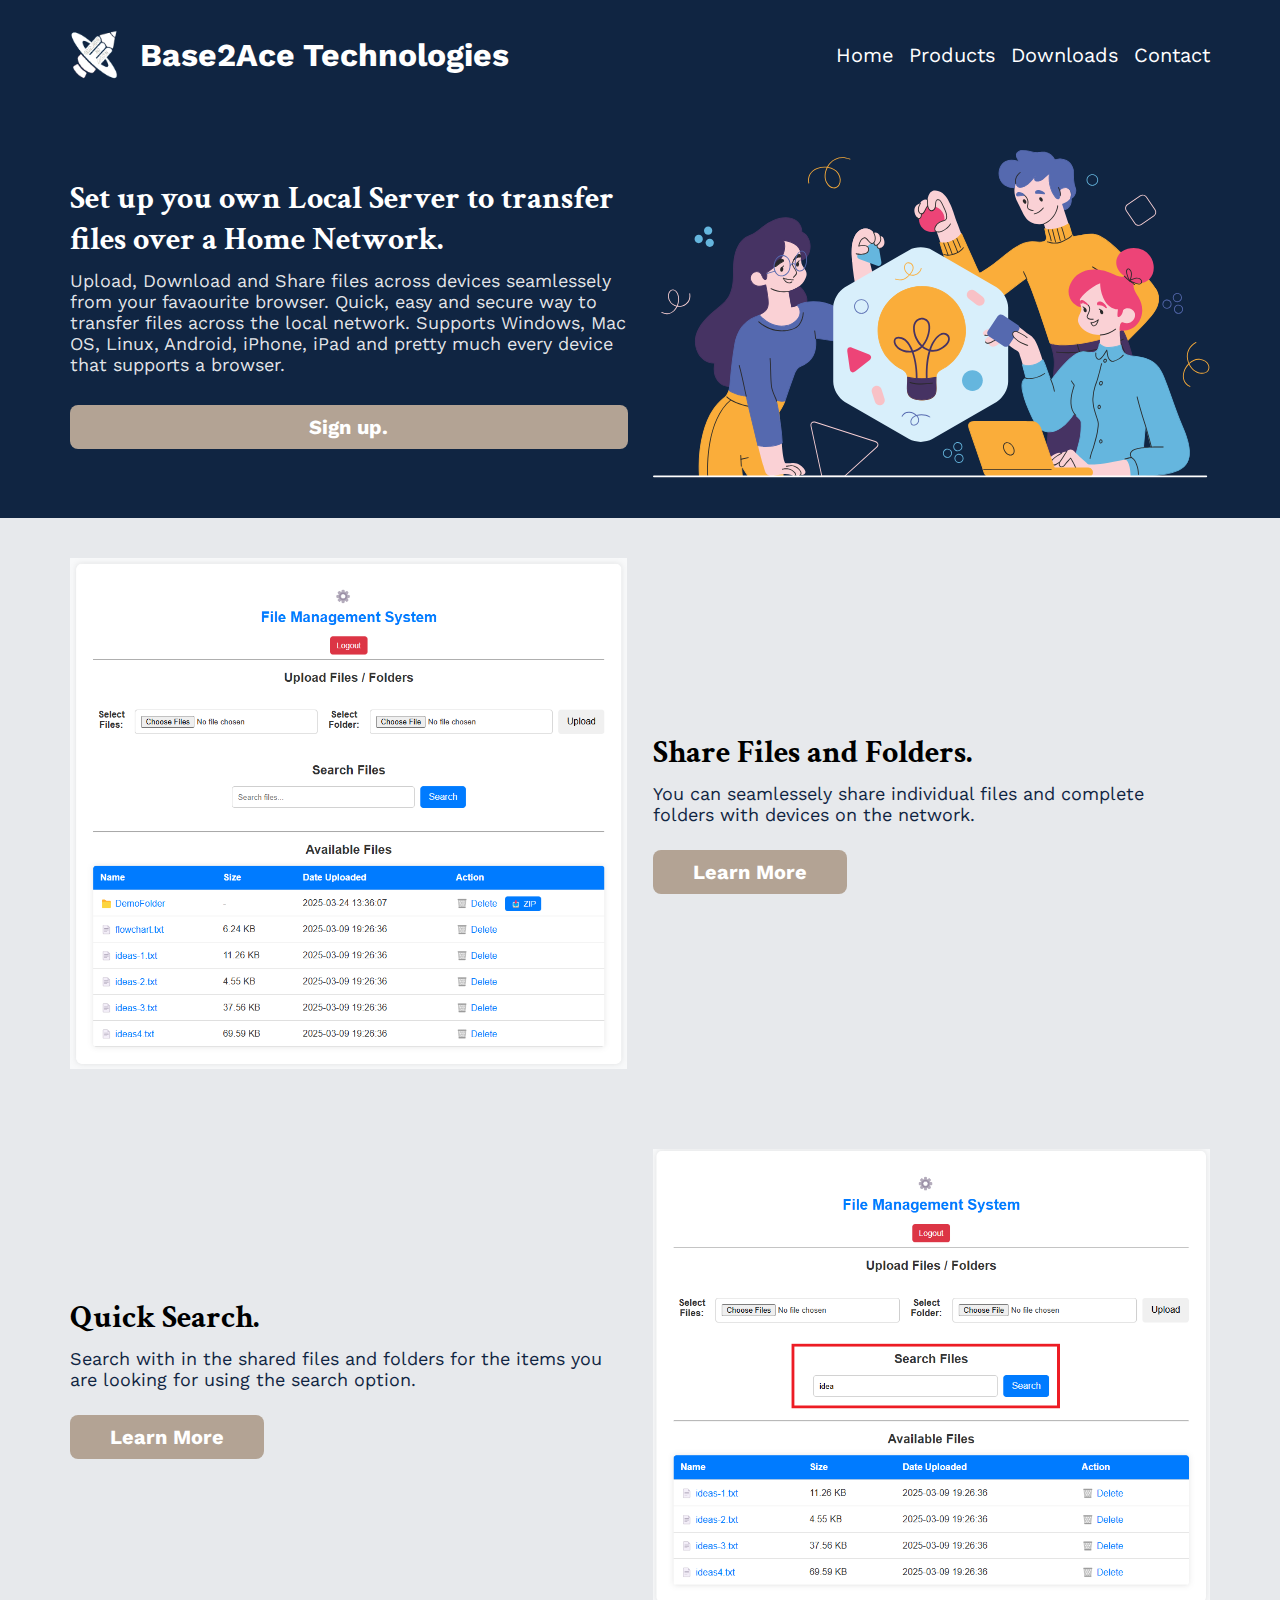
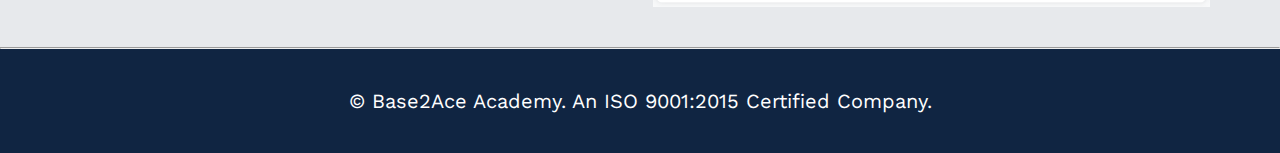
==== index.html @ 16749516 "initial" ====
<!DOCTYPE html>
<html lang="en">

<head>
  <meta charset="UTF-8">
  <meta http-equiv="X-UA-Compatible" content="IE=edge">
  <meta name="viewport" content="width=device-width, initial-scale=1.0">
  <link rel="icon" href="src/images/Logo/b2a_logo.png">
  <title> Base2Ace Homeserver</title>
  <link rel="stylesheet" href="src/styles/designSystem.css">
  <link rel="stylesheet" href="src/styles/index.css">
</head>

<body class="body__index">
  <nav class="hero">
    <div class="navbar container">
      <div class="navbar__logo">
        <img src="src/images/Logo/b2a_logo_white.png" width="50" height="50" alt="" class="navbar__logo--image"></img>
        <div class="navbar__logo--text">Base2Ace Technologies</div>
      </div>
      <div class="navbar__menu hidden">
        <a href="index.html" class="navbar__menu--1">Home</a>
        <a href="index.html"  target="_blank" class="navbar__menu--2">Products</a>
        <a href="./programs/Downloads.html"  target="_blank" class="navbar__menu--3">Downloads</a>
        <a href="index.html" target="_blank" class="navbar__menu--4">Contact</a>
      </div>
      <div class="navbar__icon">
        <i class="bi bi-list"></i>
        <i class="bi bi-x-lg hide"></i>
      </div>
    </div>

    <header class="header grid container">
	
	  <script>
        function openSyllabusPage_disable() {
            <!-- window.open("https://cisce.org/regulations-and-syllabuses-2025/", "_blank"); -->
            window.open("https://cisce.org/wp-content/uploads/2024/01/21.-ICSE-Computer-Applications_25.pdf", "_blank");
        }
		function open_b2a_dot_comPage() {
            window.open("https://base2ace.com", "_blank");
        }
        function course_explore_disable() {
			window.open("courses.html", "_blank");
            <!-- window.location.href = 'course_explore.html';  -->
        }
        function Register() {
			window.open("https://docs.google.com/forms/d/e/1FAIpQLScNHsZOApgSz2MQ1JQEpjORMC9wlRosrxJRGcqW9smfDr6BSg/viewform", "_blank");
        }		
		function openAllProgramsPage_disable(_disable) {
			window.open("./programs/AllPrograms.html", "_blank");
		}
		function openQuestionPapersPage_disable() {
			window.open("./question_papers.html", "_blank");
		}
		function openMockPapersPage_disable() {
			window.open("./programs/questi_disableon_papers.html", "_blank");
		}
		
		</script>
		
	
      <div class="header__left flex">
        <div class="header__left--title common-title text-white">Set up you own Local Server to transfer files over a Home Network.</div>
        <div class="header__left--text">Upload, Download and Share files across devices seamlessely from your favaourite browser. Quick, easy and secure way to transfer files across the local network. Supports Windows, Mac OS, Linux, Android, iPhone, iPad and pretty much every device that supports a browser.</div>
        <button class="header__left--btn white-btn"  onclick="Register()">Sign up.</button>
      </div>
      <img src="src/images/Home/image-1.svg" alt="" class="header__right responsive-image">
    </header>
  </nav>
  
    
  <section class="sectionTwo container grid">
    <img src="src/images/Home/image-2.png" alt="" class="sectionTwo responsive-image">
    <div class="sectionTwo__right flex">
      <div class="sectionTwo__right--title common-title">Share Files and Folders.</div>
      <div class="sectionTwo__right--text ">You can seamlessely share individual files and complete folders with devices on the network.</div>
      <button class="sectionTwo__right--btn dark-btn" onclick="course_explore()">Learn More</button>
    </div>
  </section>
  
  
  <section class="sectionThree container grid">
    <div class="sectionThree__left flex">
      <div class="sectionThree__left--title common-title">Quick Search.</div>
      <div class="sectionThree__left--text ">Search with in the shared files and folders for the items you are looking for using the search option.</div>
      <button class="sectionThree__left--btn dark-btn" onclick="openAllProgramsPage()">Learn More</button>
    </div>
    <img src="src/images/Home/image-3.png" alt="" class="sectionthree__right responsive-image">
  </section>
  
  <hr>
  
 
  <footer class="footerWrapper">
    <div class="footerLinks container">
      <div class="footerLinks__copyright text-white text-center">© Base2Ace Academy. An ISO 9001:2015 Certified Company.</div>
    </div>
  </footer>
</body>
<script src="src/main.js"></script>

</html>
---- src/styles/designSystem.css ----
@import url("https://fonts.googleapis.com/css2?family=Crimson+Text:wght@400;600;700&family=Work+Sans:wght@100;200;400;500;600;700;800;900&display=swap");
@import url("https://cdn.jsdelivr.net/npm/bootstrap-icons@1.10.3/font/bootstrap-icons.css");


:root {
  --h1: 40px;
  --h2: 32px;
  --h3: 28px;
  --h4: 24px;
  --h5: 20px;
  --h6: 16px;

  --sub: 20px;
  
  --label: 26px;
  --ls: 5px;
  --body: 18px;

  --font-1: "Crimson Text", serif;
  --font-2: "Work Sans", sans-serif;

  --color-dark-100: rgba(41, 33, 33, 1);
  --color-dark-75: rgba(41, 33, 33, 0.75);
  --color-dark-50: rgba(41, 33, 33, 0.5);
  --color-dark-25: rgba(41, 33, 33, 0.25);

  --color-white-100: rgba(255, 255, 255, 1);
  --color-white-90: rgba(255, 255, 255, 0.90);
  --color-white-75: rgba(255, 255, 255, 0.75);
  --color-white-50: rgba(255, 255, 255, 0.5);
  --color-white-25: rgba(255, 255, 255, 0.25);

  --color-green-100: rgba(179, 163, 148, 1);
  --color-green-75: rgba(179, 163, 148, 0.75);
  --color-green-50: rgba(179, 163, 148, 0.5);
  --color-green-25: rgba(179, 163, 148, 0.25);

  --color-wws-100: rgba(16, 37, 66, 1);
  --color-wws-75: rgba(16, 37, 66, 0.75);
  --color-wws-50: rgba(16, 37, 66, 0.50);
  --color-wws-25: rgba(16, 37, 66, 0.25);
  --color-wws-10: rgba(16, 37, 66, 0.10);
  
  --shadow-1: 3px 4px 12px 1px rgba(0,0,0,0.25);
}

/**
* !removing default style of the browser
**/
*{
  margin: 0;
  padding: 0;
  box-sizing: border-box;
}

/**
* !style rule for common buttons
**/

.white-btn,
.dark-btn{
  color: var(--color-white-100);
  background-color: var(--color-green-100);
  cursor: pointer;
  font-size: var(--h5);
  font-family: var(--font-2);
  border: none;
  border-radius: 8px;
  padding: 10px 40px;
}

.white-btn-disabled,
.dark-btn-disabled{
  color: var(--color-white-100);
  background-color: var(--color-green-50);
  cursor: pointer;
  font-size: var(--h5);
  font-family: var(--font-2);
  border: none;
  border-radius: 8px;
  padding: 10px 40px;
}

.dark-btn{
  color: var(--color-white-100);
  background-color: var(--color-green-100);
}

/**
* !style rule for text colors
**/

.text-white{
  color: var(--color-white-100)
}

.text-dark{
  color: var(--color-white-100);
}

.text-green{
  color: var(--color-green-100);
  font-size: 46px;
}

.text-wws{
  color: var(--color-wws-100);
  font-size: 46px;
}

/**
* !style rule for label
**/

.label{
  font-family: var(--font-2);
  font-size: var(--label);
  letter-spacing: var(--ls);
  text-transform: uppercase;
  font-weight: 700;
}

/**
* !style rule for Hero
**/

.hero{
  background-color: var(--color-wws-100);
}

/**
* !style rule for Navbar
**/

.navbar{
  display: flex;
  flex-direction: row;
  align-items: center;
  justify-content: space-between;
  padding: 30px 0 ;
}

.navbar__logo{
  display: flex;
  flex-direction: row;
  align-items: center;
  gap: 20px;
}

.navbar__logo--text{
  font-size: var(--h2);
  font-family: var(--font-2);
  font-weight: 500;
  color: var(--color-white-100);
  font-weight: bold;
}

.navbar__menu{
  display: flex;
  direction: row;
  gap: 15px;
  font-family: var(--font-2);
  font-size: var(--h5);

}

.navbar__menu > a{
  color: var(--color-white-100);
  text-decoration: none;
}

.navbar__icon{
  display: none;
}

.navbar__icon i{
  cursor: pointer;
  font-style: var(--h2);
  color: var(--color-white-100);
}
/**
* !style rule for common classes
**/

.text-center{
  text-align: center;
}

.container{
  max-width: 1140px;
  margin: auto;
}

.responsive-image{
  max-width: 100%;
  height: auto;
}

.grid{
  display: grid;
  grid-template-columns: repeat(2, 1fr);
  padding: 40px 0;
  align-items: center;
  gap: 25px;
}

.flex{
  display: flex;
  flex-direction: column;
  gap: 10px;
}

.common-title{
  font-size: var(--h2);
  font-family: var(--font-1);
  font-weight: bold;

}

/**
* !style rule for footer
**/

.footerWrapper{
background-color: var(--color-wws-100);
}

.footerLinks{
  /* display: flex; */
  /* flex-direction: row; */
  justify-content: space-between;
  padding: 40px 0;
}

.footerLinks__socials{
  display: flex;
  gap: 10px;
}

.footerLinks__copyright{
  font-family: var(--font-2);
  font-size: var(--sub);
}

/**
* !style rule for Media queries
**/

@media (max-width:1200px) {
  .container{
    max-width: 970px;
  }
}


@media (max-width:1024px) {
  .container{
    max-width: 740px;
  }

  .common-title{
    font-size: var(--h4);
  }
}


@media (max-width:768px) {
  
  .grid{
    display: grid;
    grid-template-columns: repeat(1, 1fr);
  }

  
  .container{
    max-width: 500px;
  }

  .navbar__menu{
    z-index: 1;
    background-color: var(--color-green-100);
    position: absolute;
    opacity: 100%;
    top: 100px;
    left: 0;
    width: 100%;
    height: 70vh;
    transition: .2s ease-in;

    display: flex;
    flex-direction: column;
    justify-content: center;
    align-items: center;
    gap: 40px;
  }

  .navbar__menu--1{
    margin-top: -200px;
  }

  .navbar__icon{
    display: block;
  }

  .hide{
    display: none;
  }

  .hidden{
    z-index: -1;
    top: -100%;
    transition: 0.2s ease-in-out;
  }

  .footerLinks{
    flex-direction: column;
    align-items: center;
    gap: 20px;
    
  }
}



@media (max-width:568px) {
  .container{
    max-width: 90%;
  }
}
---- src/styles/index.css ----
/**
*! style rule for Header 
**/
.header__left--text{
  font-size: var(--body);
  color: var(--color-white-90 );
  font-family: var(--font-2);
}

.header__left--btn{--color-white-75
align-self: start;
margin-top: 20px;
}

.body__index{
	background-color: var(--color-wws-10 );
}


/**
*! style rule for sectionOne 
**/

.sectionOne{
  display: grid;
  gap: 30px;
  padding: 40px 0;
}

.sectionOne__content--text{
  font-family: var(--font-2);
  font-size: var(--sub);
  font-weight: bold;
  color: var(--color-green-100);
}

.sectionOne__content__wws--text{
  font-family: var(--font-2);
  font-size: var(--sub);
  font-weight: bold;
  color: var(--color-wws-100);
}



.sectionOne__logo{
  display: grid;
  grid-template-columns: repeat(5, 1fr);
}

.sectionOne__btn{
 justify-self: center;
 margin-top: 20px;
}

/**
*! style rule for sectionTwo and SectionThree
**/

.sectionTwo__right--text,
.sectionThree__left--text{
  color: var(--color-wws-100);
  font-family: var(--font-2);
  font-size: var(--body);
}

.sectionTwo__right--btn,
.sectionThree__left--btn{
  align-self: start;
  margin-top: 15px;
}

.section__center--btn{
  align-self: center;
  margin-top: 15px;
}

.section__center__disabled--btn{
  align-self: center;
  margin-top: 15px;
background-color: rgba(76, 175, 80, 0.5);
color: white;
}

/**
*! style rule for sectionFour
**/

.sectionFour{
  display: grid;
  gap: 30px;
  margin-top: 15px;
  margin-bottom: 30px;
}

.secttionFour__content--text{
  font-size: var(--sub);
  font-family: var(--font-2);
}

.sectionFour__cards{
  display: grid;
   grid-template-columns: repeat(4,1fr);
   gap: 30px;

}

[class ^='sectionFour__cards--']{
  box-shadow: var(--shadow-1);
  display: flex;
  flex-direction: column;
  gap: 15px;
  border-radius: 5px;
  padding: 20px 25px;
}

[class ^='sectionFour__cards--'] .name{
  font-family: var(--font-1);
  font-size: var(--h5);
  font-weight: bold;
}

[class ^='sectionFour__cards--'] .position{
  font-family: var(--font-2);
  color: var(--color--dark-75);
  text-transform: uppercase;
}

.sectionFour__btn{
  justify-self: center;
}

/* !media queries are here */

@media (max-width: 1200px) {
  .sectionOne__logo{
    grid-template-columns: repeat(3, 1fr);
    gap: 40px;
  }
}

@media (max-width : 768px) {
  .header__right,
  .sectionthree__right{
    order: 0;
  }

  .header__left,
  .sectionThree__left{
    order: 1;
  }

  .sectionFour__cards{
     grid-template-columns: repeat(2,1fr);  
  }
}

@media (max-width: 568px) {
  .sectionOne__logo{
    grid-template-columns: repeat(1, 1fr);
    gap: 40px;
    justify-self: center;
  }

  .sectionFour__cards{
    grid-template-columns: repeat(1,1fr);  
 }
}

table {
	width: 100%;
	border-collapse: collapse;
	margin: 20px 0;
	background-color: #fff;
	box-shadow: 0 2px 5px rgba(0, 0, 0, 0.1);
}
th, td {
	border: 1px solid #ddd;
	padding: 12px;
	text-align: center;
}
th {
	background-color: #4d3275;
	color: white;
}
td {
	background-color: #f9f9f9;
}
a {
	text-decoration: none; /* Removes underline from link */
}
button {
	padding: 10px 20px;
	border: none;
	border-radius: 4px;
	cursor: pointer;
	font-size: 14px;
	font-weight: bold;
}
.download-btn {
	background-color: #4CAF50;
	color: white;
}
.download-btn:hover {
	background-color: #45a049;
}
.locked-btn {
	background-color: #f44336;
	color: white;
}
.locked-btn:hover {
	background-color: #e7352c;
}
.locked-btn::after {
	content: '\1F512'; /* Unicode for lock icon */
	font-family: 'Segoe UI', Tahoma, Geneva, Verdana, sans-serif;
	font-size: 18px;
	margin-left: 10px; /* Space between text and lock */
	border-left: 1px solid white; /* Divider between text and lock */
	padding-left: 10px;
}
.button-container {
	position: relative;
}
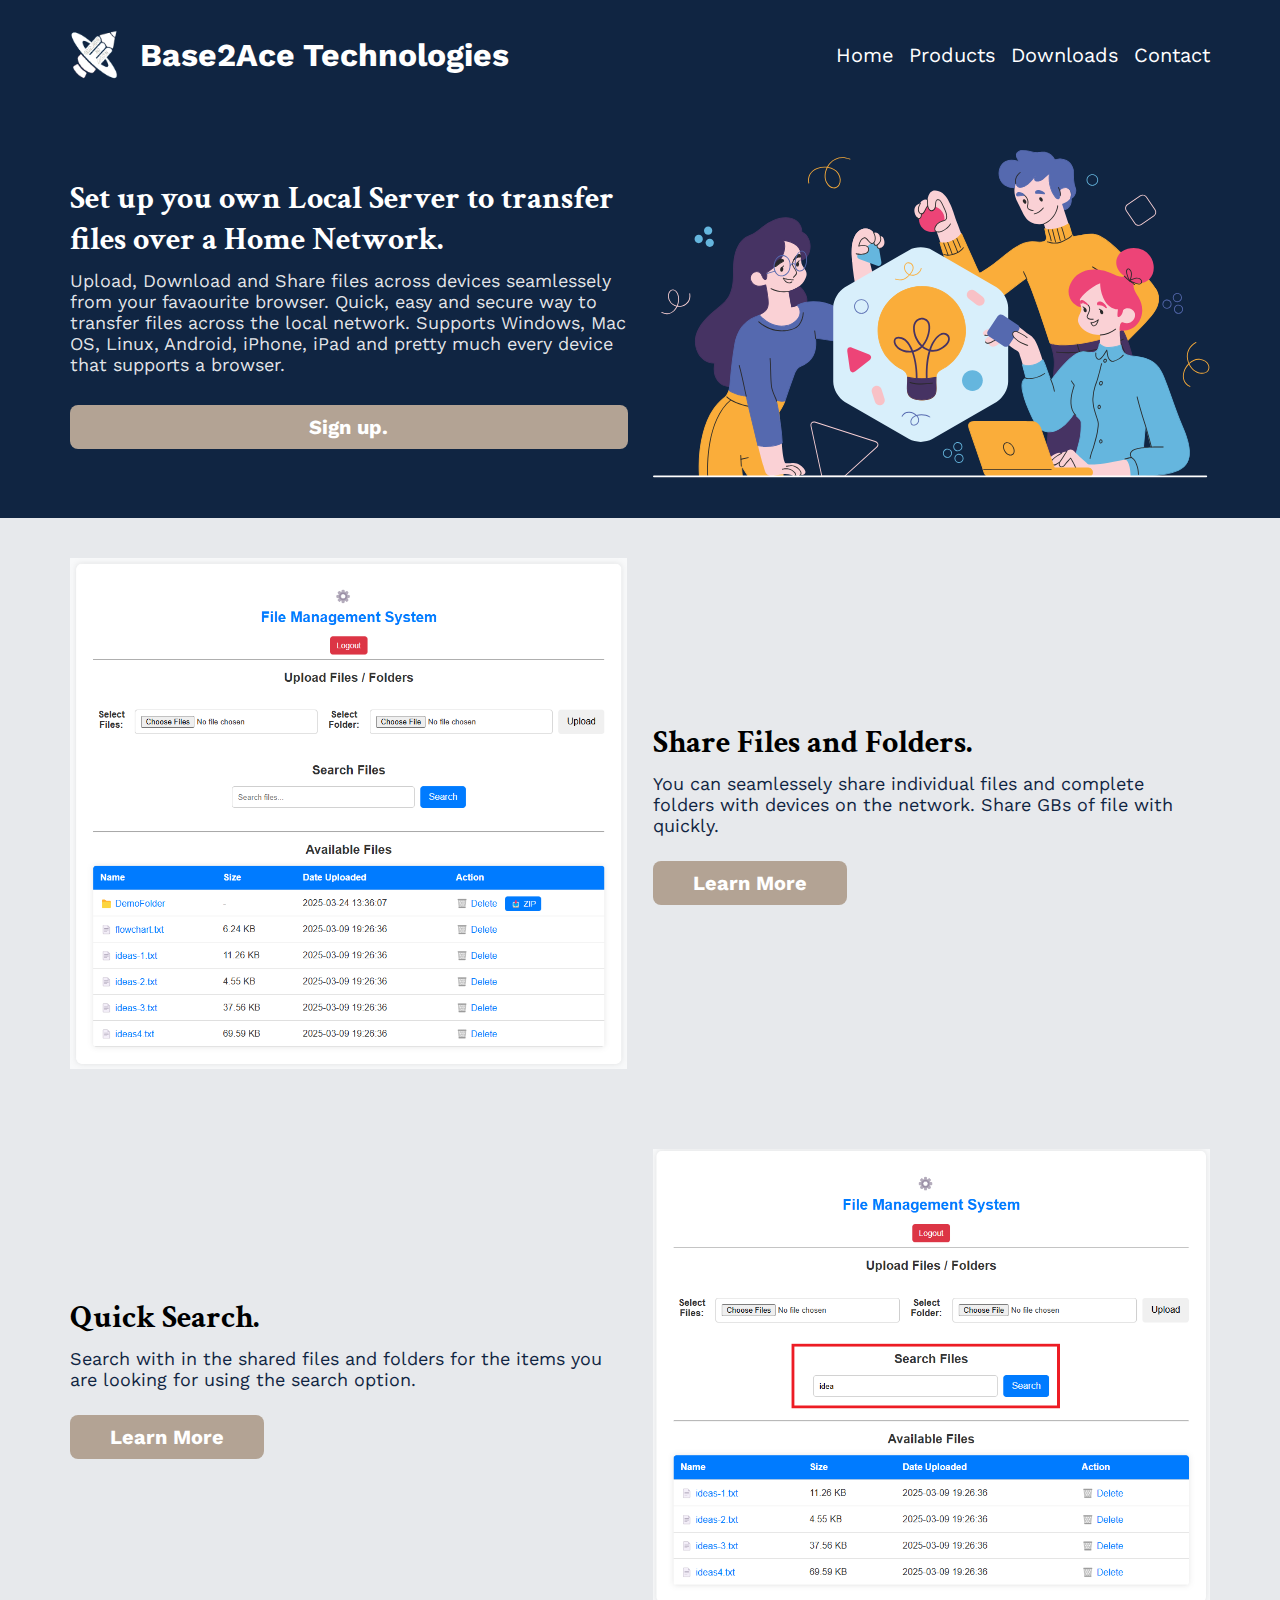
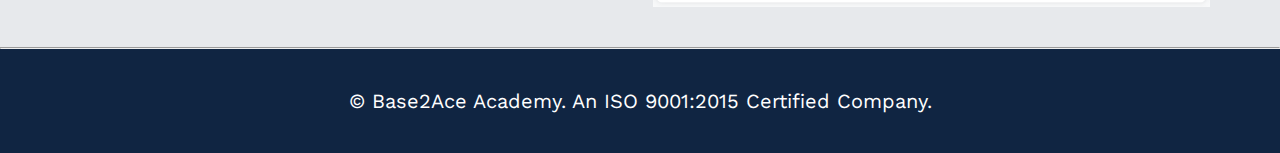
==== commit 6fcb039c: "message." ====
--- a/index.html
+++ b/index.html
@@ -74,7 +74,7 @@
     <img src="src/images/Home/image-2.png" alt="" class="sectionTwo responsive-image">
     <div class="sectionTwo__right flex">
       <div class="sectionTwo__right--title common-title">Share Files and Folders.</div>
-      <div class="sectionTwo__right--text ">You can seamlessely share individual files and complete folders with devices on the network.</div>
+      <div class="sectionTwo__right--text ">You can seamlessely share individual files and complete folders with devices on the network. Share GBs of file with quickly.</div>
       <button class="sectionTwo__right--btn dark-btn" onclick="course_explore()">Learn More</button>
     </div>
   </section>
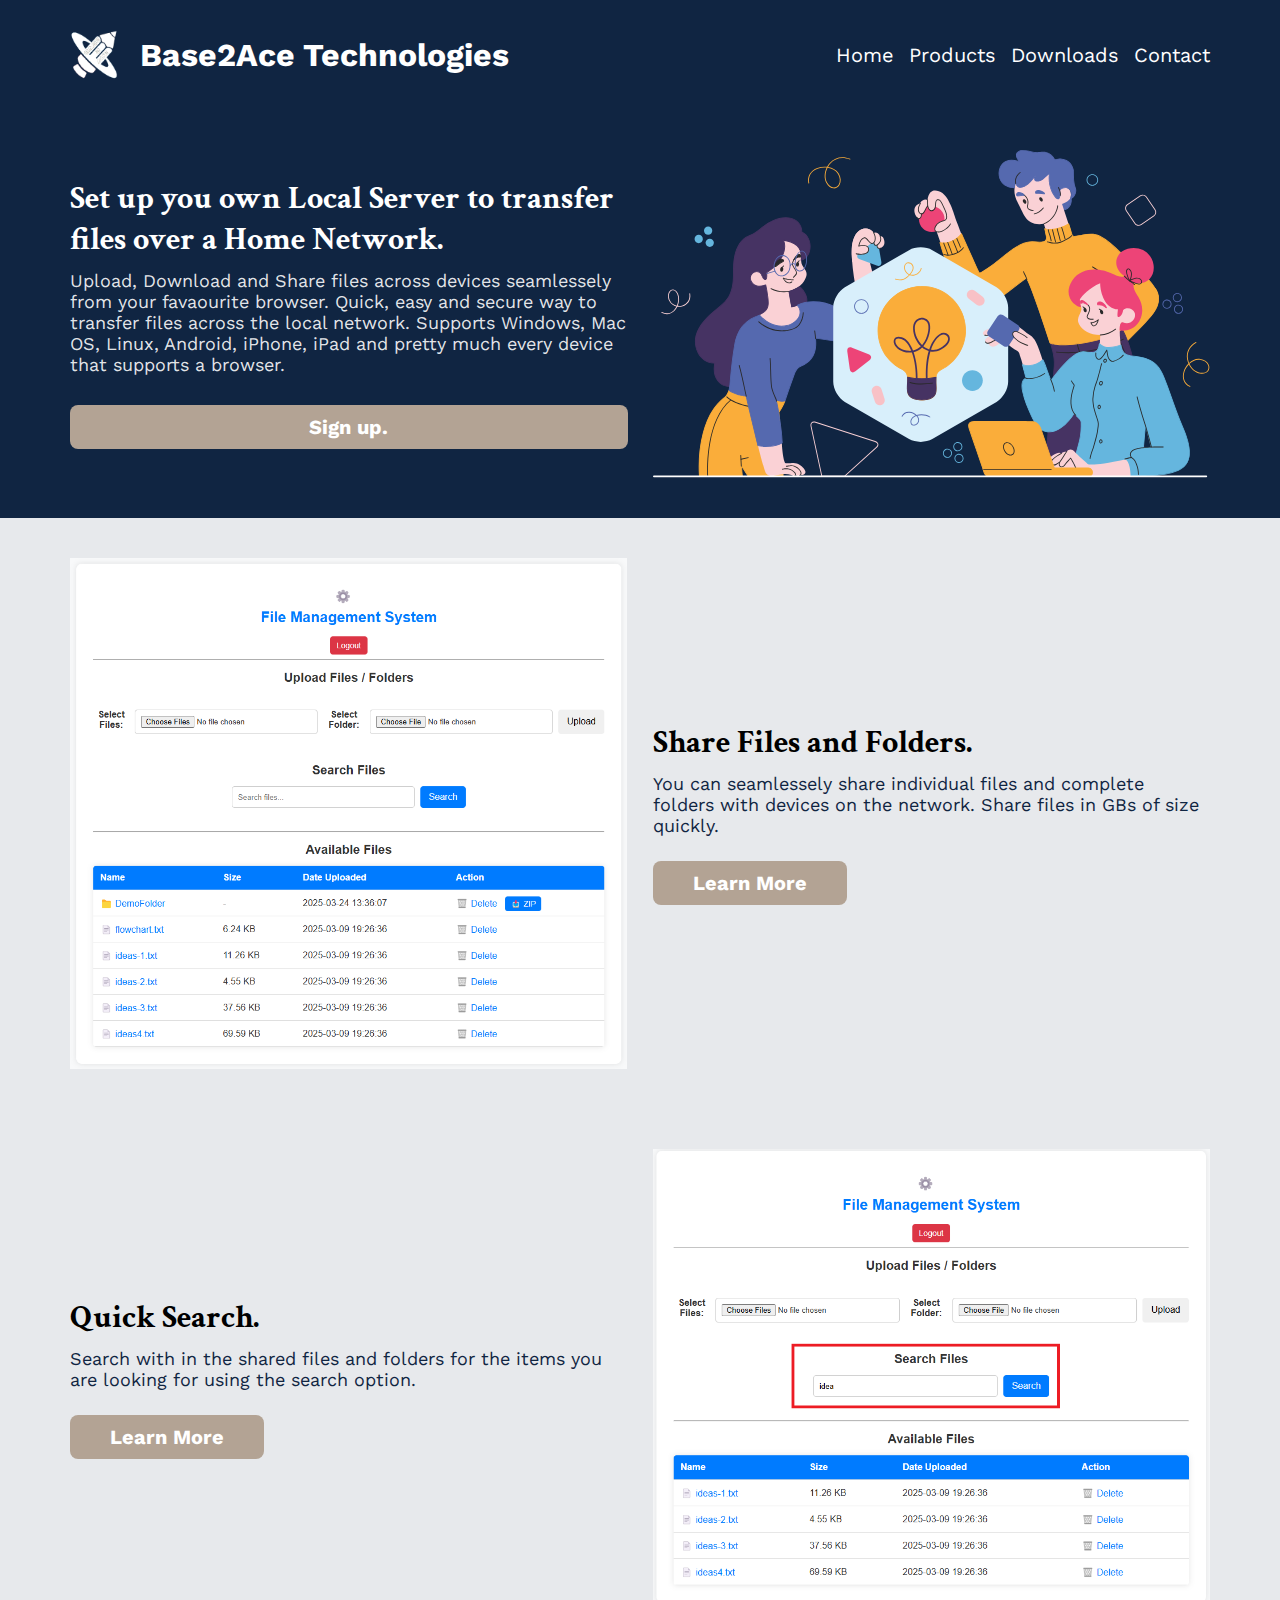
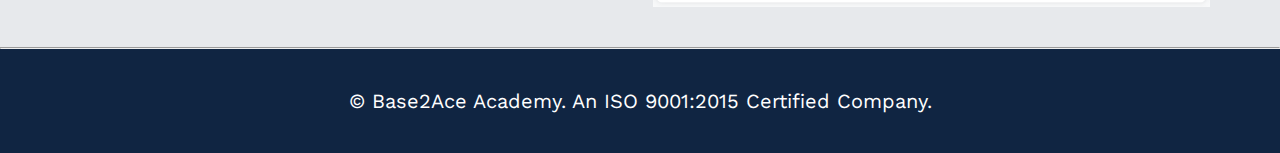
==== commit 2a93be07: "initial" ====
--- a/index.html
+++ b/index.html
@@ -74,7 +74,7 @@
     <img src="src/images/Home/image-2.png" alt="" class="sectionTwo responsive-image">
     <div class="sectionTwo__right flex">
       <div class="sectionTwo__right--title common-title">Share Files and Folders.</div>
-      <div class="sectionTwo__right--text ">You can seamlessely share individual files and complete folders with devices on the network. Share GBs of file with quickly.</div>
+      <div class="sectionTwo__right--text ">You can seamlessely share individual files and complete folders with devices on the network. Share files in GBs of size quickly.</div>
       <button class="sectionTwo__right--btn dark-btn" onclick="course_explore()">Learn More</button>
     </div>
   </section>
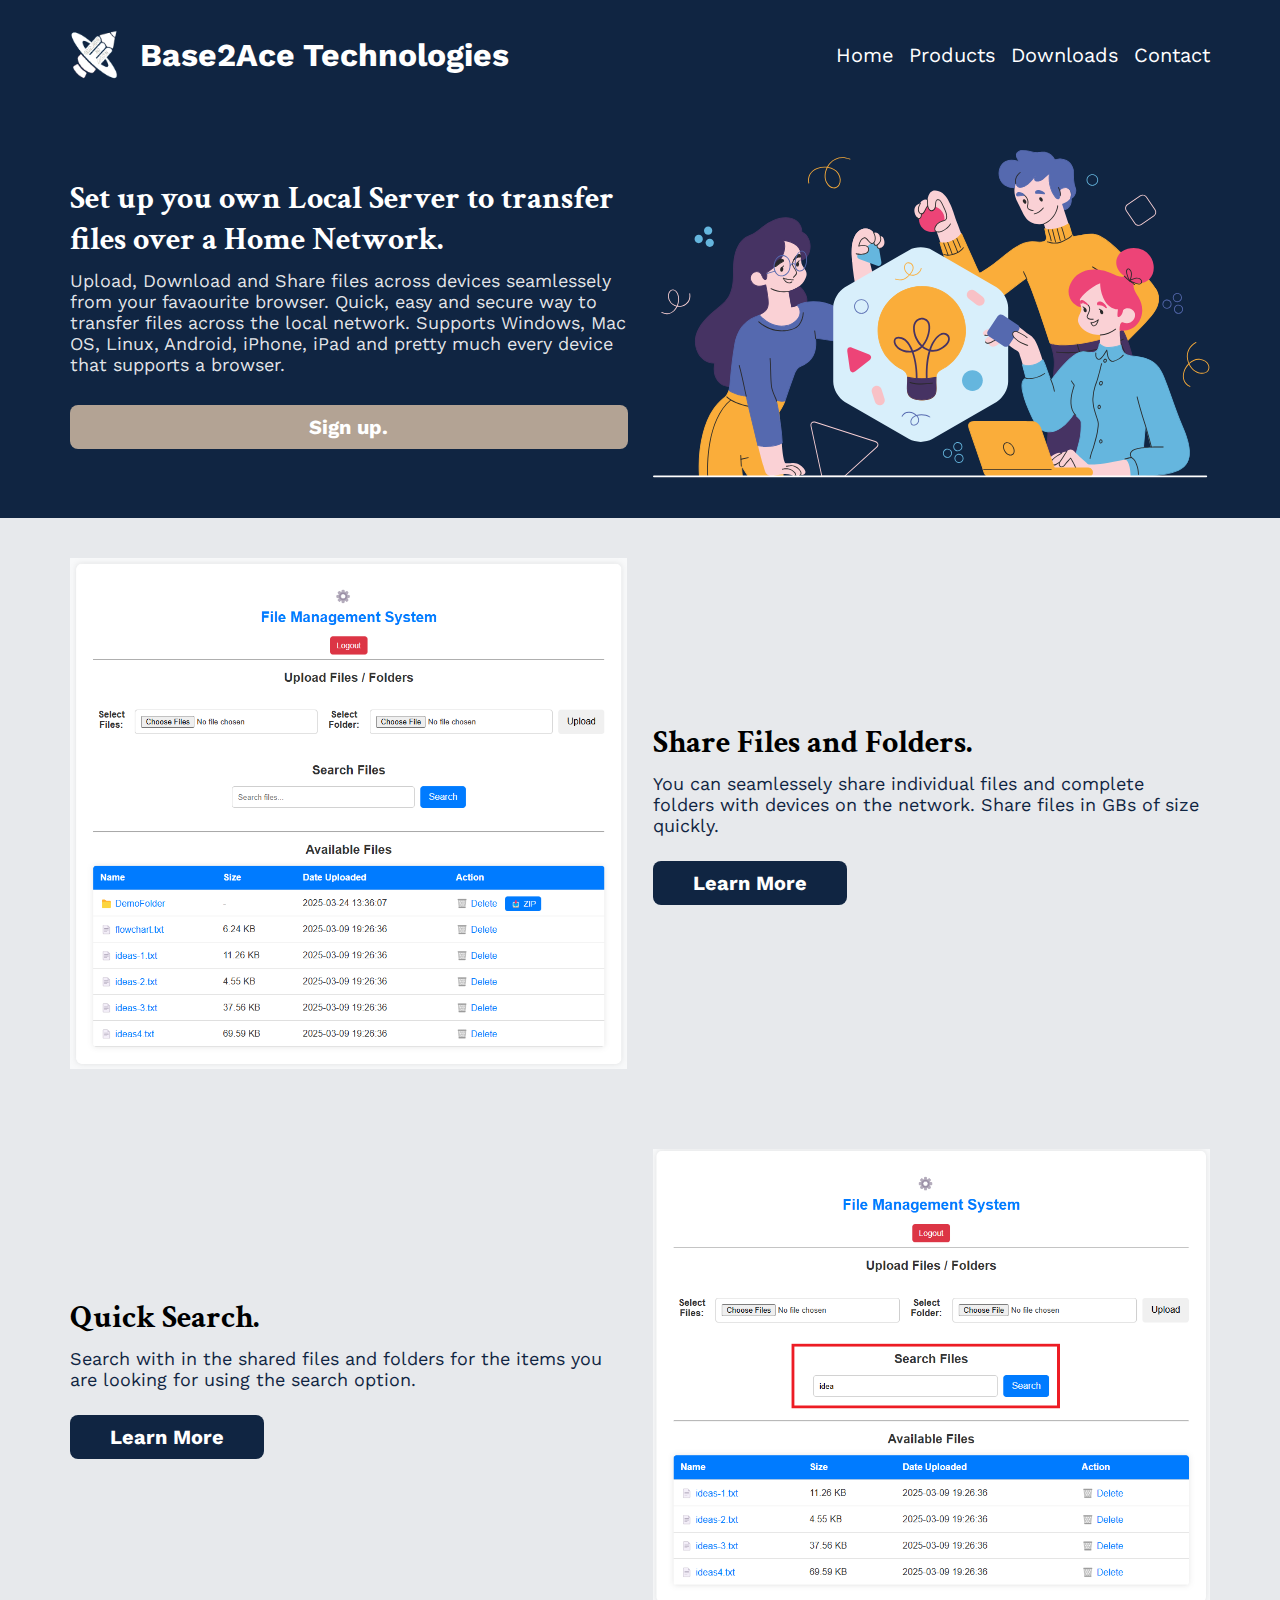
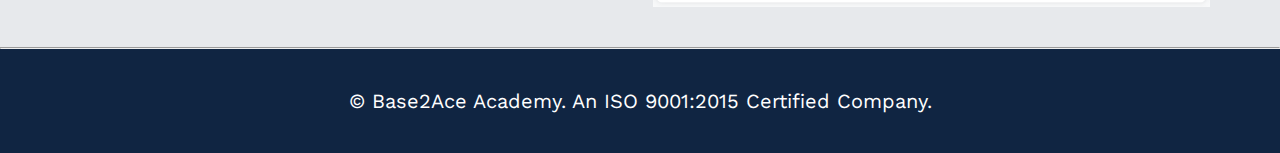
==== commit ec6b122a: "format." ====
--- a/index.html
+++ b/index.html
@@ -44,7 +44,7 @@
 			window.open("courses.html", "_blank");
             <!-- window.location.href = 'course_explore.html';  -->
         }
-        function Register() {
+        function Register_disable() {
 			window.open("https://docs.google.com/forms/d/e/1FAIpQLScNHsZOApgSz2MQ1JQEpjORMC9wlRosrxJRGcqW9smfDr6BSg/viewform", "_blank");
         }		
 		function openAllProgramsPage_disable(_disable) {
@@ -75,7 +75,7 @@
     <div class="sectionTwo__right flex">
       <div class="sectionTwo__right--title common-title">Share Files and Folders.</div>
       <div class="sectionTwo__right--text ">You can seamlessely share individual files and complete folders with devices on the network. Share files in GBs of size quickly.</div>
-      <button class="sectionTwo__right--btn dark-btn" onclick="course_explore()">Learn More</button>
+      <button class="sectionTwo__right--btn top-dark-btn" onclick="course_explore()">Learn More</button>
     </div>
   </section>
   
@@ -84,7 +84,7 @@
     <div class="sectionThree__left flex">
       <div class="sectionThree__left--title common-title">Quick Search.</div>
       <div class="sectionThree__left--text ">Search with in the shared files and folders for the items you are looking for using the search option.</div>
-      <button class="sectionThree__left--btn dark-btn" onclick="openAllProgramsPage()">Learn More</button>
+      <button class="sectionThree__left--btn top-dark-btn" onclick="openAllProgramsPage()">Learn More</button>
     </div>
     <img src="src/images/Home/image-3.png" alt="" class="sectionthree__right responsive-image">
   </section>
--- a/src/styles/designSystem.css
+++ b/src/styles/designSystem.css
@@ -56,6 +56,18 @@
 /**
 * !style rule for common buttons
 **/
+
+.top-white-btn,
+.top-dark-btn{
+  color: var(--color-white-100);
+  background-color: var(--color-wws-100);
+  cursor: pointer;
+  font-size: var(--h5);
+  font-family: var(--font-2);
+  border: none;
+  border-radius: 8px;
+  padding: 10px 40px;
+}
 
 .white-btn,
 .dark-btn{
